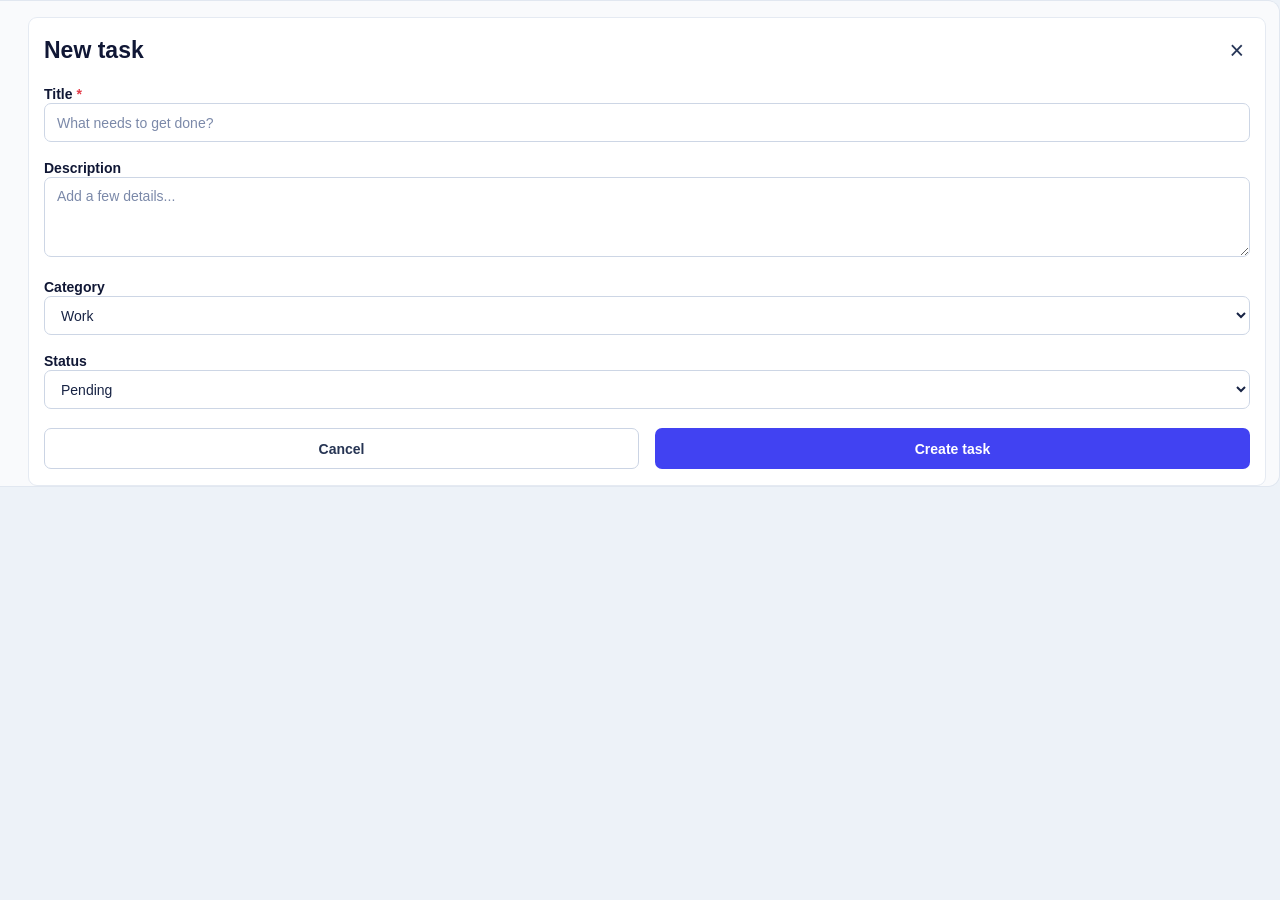
==== taskpage.html @ 9718ed55 "separating the create task to a new website" ====
<!DOCTYPE html>
<html>

<head>
    <title>create a task on Taskly</title>
    <link rel="stylesheet" href="general.css">
    <link rel="stylesheet" href="taskpage.css">
</head>

<body>
    <div class="right-panel">
        <div class="new-task-card">
            <div class="form-title">
                <h2>New task</h2>
                <button type="button" aria-label="Close form">×</button>
            </div>

            <div>
                <label for="task-title">Title <span>*</span></label>
                <input id="task-title" type="text" placeholder="What needs to get done?">

                <label for="task-description">Description</label>
                <textarea id="task-description" placeholder="Add a few details..."></textarea>

                <label for="task-category">Category</label>
                <select id="task-category">
                    <option>Work</option>
                    <option>Study</option>
                    <option>Personal</option>
                </select>

                <label for="task-status">Status</label>
                <select id="task-status">
                    <option>Pending</option>
                    <option>Completed</option>
                </select>

                <div class="form-buttons">
                    <button class="cancel-button" type="button">Cancel</button>
                    <button class="blue-button" type="button">Create task</button>
                </div>
            </div>
        </div>
    </div>
</body>

</html>
---- general.css ----
* {
    box-sizing: border-box;
}

body {
    margin: 0;
    font-family: "Roboto", Arial, sans-serif;
    color: #101735;
    background: #edf2f8;
}

button,
input,
textarea,
select {
    font: inherit;
}

button {
    cursor: pointer;
}

.page {
    width: calc(100% - 60px);
    max-width: 1476px;
    min-height: calc(100vh - 58px);
    margin: 29px auto;
    display: grid;
    grid-template-columns: 230px minmax(500px, 1fr) 380px;
}

.small-heading {
    margin: 0;
    color: #7583a6;
    font-size: 12px;
    font-weight: 600;
    letter-spacing: 0.4px;
}

.blue-button {
    padding: 12px 17px;
    border: 0;
    border-radius: 8px;
    color: white;
    background: #4142f2;
    font-weight: 600;
}

.blue-button:hover {
    background: #3335dc;
}
---- taskpage.css ----
.form-title {
    display: flex;
    align-items: center;
    justify-content: space-between;
    margin-bottom: 19px;
}

.form-title h2 {
    margin: 0;
    font-size: 23px;
}

.form-title button {
    border: 0;
    color: #273657;
    background: transparent;
    font-size: 25px;
}
.new-task-card {
    padding: 17px 15px 16px;
    border: 1px solid #e5eaf2;
    border-radius: 9px;
    background: white;
}



.new-task-card form {
    display: flex;
    flex-direction: column;
}

.new-task-card label {
    margin-bottom: 7px;
    font-size: 14px;
    font-weight: 600;
}

.new-task-card label span {
    color: #e33b49;
}

.new-task-card input,
.new-task-card textarea,
.new-task-card select {
    width: 100%;
    margin-bottom: 17px;
    padding: 10px 12px;
    border: 1px solid #cdd6e5;
    border-radius: 7px;
    color: #172344;
    background: white;
    font-size: 14px;
}

.new-task-card input,
.new-task-card select {
    height: 39px;
    padding-top: 0;
    padding-bottom: 0;
}

.new-task-card textarea {
    height: 80px;
    resize: vertical;
}

.new-task-card input::placeholder,
.new-task-card textarea::placeholder {
    color: #7b89a9;
}

.form-buttons {
    display: grid;
    grid-template-columns: 1fr 1fr;
    gap: 16px;
    margin-top: 2px;
}

.form-buttons button {
    height: 41px;
    border-radius: 7px;
    font-size: 14px;
    font-weight: 600;
}

.cancel-button {
    border: 1px solid #cbd4e4;
    color: #263453;
    background: white;
}

.right-panel {
    min-width: 0;
    padding: 16px 13px 0 28px;
    overflow: hidden;
    border: 1px solid #e1e7f0;
    border-left: 0;
    border-radius: 0 12px 12px 0;
    background: #ffffffa8;
}
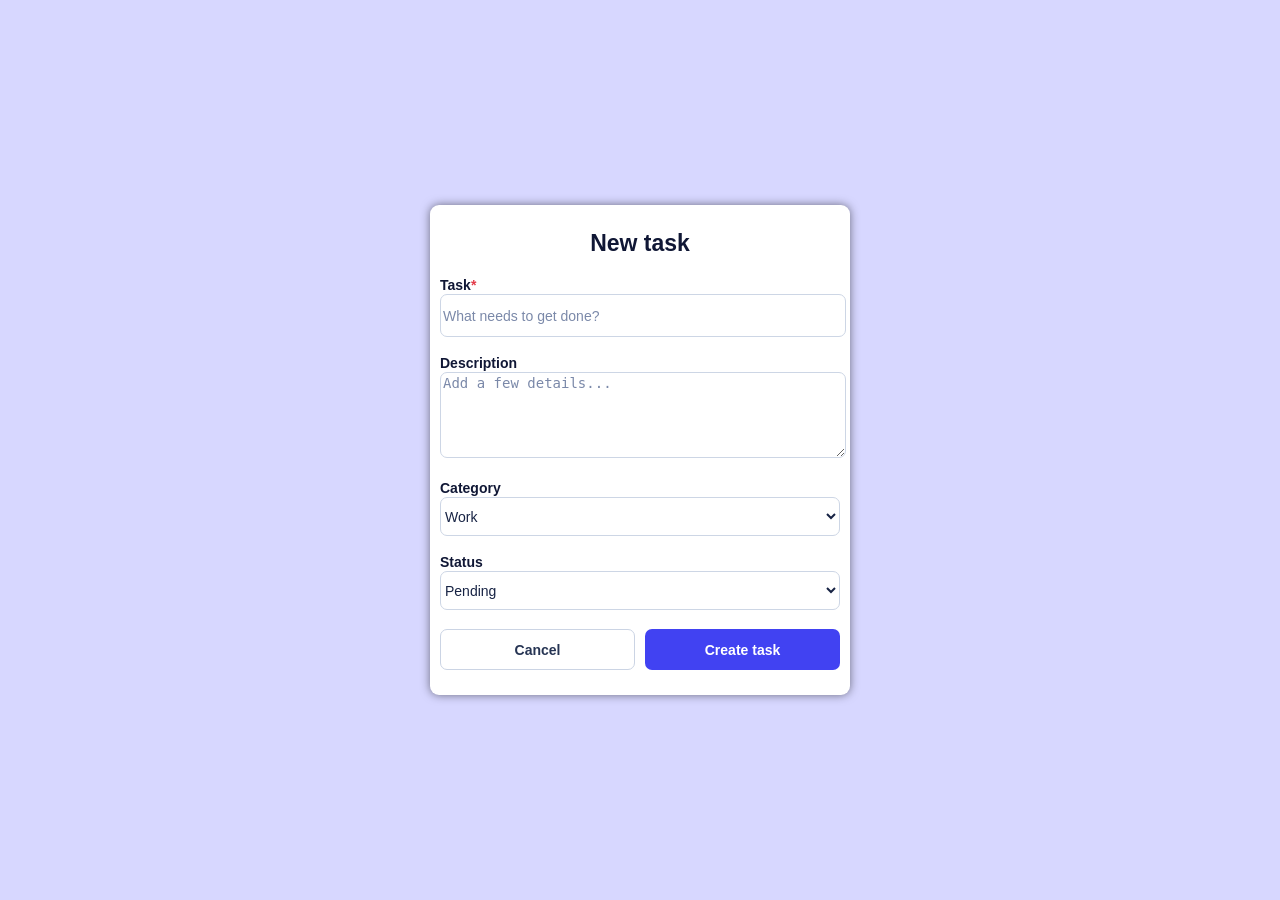
==== commit 654043a6: "centering the new task window and adding some colors" ====
--- a/taskpage.html
+++ b/taskpage.html
@@ -3,7 +3,6 @@
 
 <head>
     <title>create a task on Taskly</title>
-    <link rel="stylesheet" href="general.css">
     <link rel="stylesheet" href="taskpage.css">
 </head>
 
@@ -12,11 +11,10 @@
         <div class="new-task-card">
             <div class="form-title">
                 <h2>New task</h2>
-                <button type="button" aria-label="Close form">×</button>
             </div>
 
             <div>
-                <label for="task-title">Title <span>*</span></label>
+                <label for="task-title">Task<span>*</span></label>
                 <input id="task-title" type="text" placeholder="What needs to get done?">
 
                 <label for="task-description">Description</label>
@@ -38,6 +36,9 @@
                 <div class="form-buttons">
                     <button class="cancel-button" type="button">Cancel</button>
                     <button class="blue-button" type="button">Create task</button>
+
+
+
                 </div>
             </div>
         </div>
--- a/taskpage.css
+++ b/taskpage.css
@@ -1,3 +1,19 @@
+body {
+    margin: 0;
+    font-family: "Roboto", Arial, sans-serif;
+    color: rgb(16, 23, 53);
+    background-color: rgb(215, 215, 255);
+}
+button {
+    cursor: pointer;
+}
+html{
+    display: flex;
+    flex-direction: column;
+    justify-content: center;
+    align-items: center;
+    height: 100%;
+}
 .form-title {
     display: flex;
     align-items: center;
@@ -12,18 +28,22 @@
 
 .form-title button {
     border: 0;
-    color: #273657;
+    color: rgb(39, 54, 87);
     background: transparent;
     font-size: 25px;
 }
 .new-task-card {
-    padding: 17px 15px 16px;
-    border: 1px solid #e5eaf2;
+    padding: 20px 10px;
+    box-shadow: 0px 0px 10px rgba(0,0,0, 0.5);
     border-radius: 9px;
     background: white;
+    display: flex;
+    flex-direction: column;
+    justify-content: center;
+    align-items: center;
+    width: 400px;
+    height: 450px;
 }
-
-
 
 .new-task-card form {
     display: flex;
@@ -45,7 +65,6 @@
 .new-task-card select {
     width: 100%;
     margin-bottom: 17px;
-    padding: 10px 12px;
     border: 1px solid #cdd6e5;
     border-radius: 7px;
     color: #172344;
@@ -56,8 +75,6 @@
 .new-task-card input,
 .new-task-card select {
     height: 39px;
-    padding-top: 0;
-    padding-bottom: 0;
 }
 
 .new-task-card textarea {
@@ -72,8 +89,8 @@
 
 .form-buttons {
     display: grid;
+    gap: 10px;
     grid-template-columns: 1fr 1fr;
-    gap: 16px;
     margin-top: 2px;
 }
 
@@ -90,12 +107,15 @@
     background: white;
 }
 
-.right-panel {
-    min-width: 0;
-    padding: 16px 13px 0 28px;
-    overflow: hidden;
-    border: 1px solid #e1e7f0;
-    border-left: 0;
-    border-radius: 0 12px 12px 0;
-    background: #ffffffa8;
-}+.blue-button {
+    padding: 12px 17px;
+    border: 0;
+    border-radius: 8px;
+    color: white;
+    background-color:rgb(65, 66, 242) ;
+    font-weight: 600;
+}
+
+.blue-button:hover {
+    background-color: rgb(51, 53, 220);
+}
